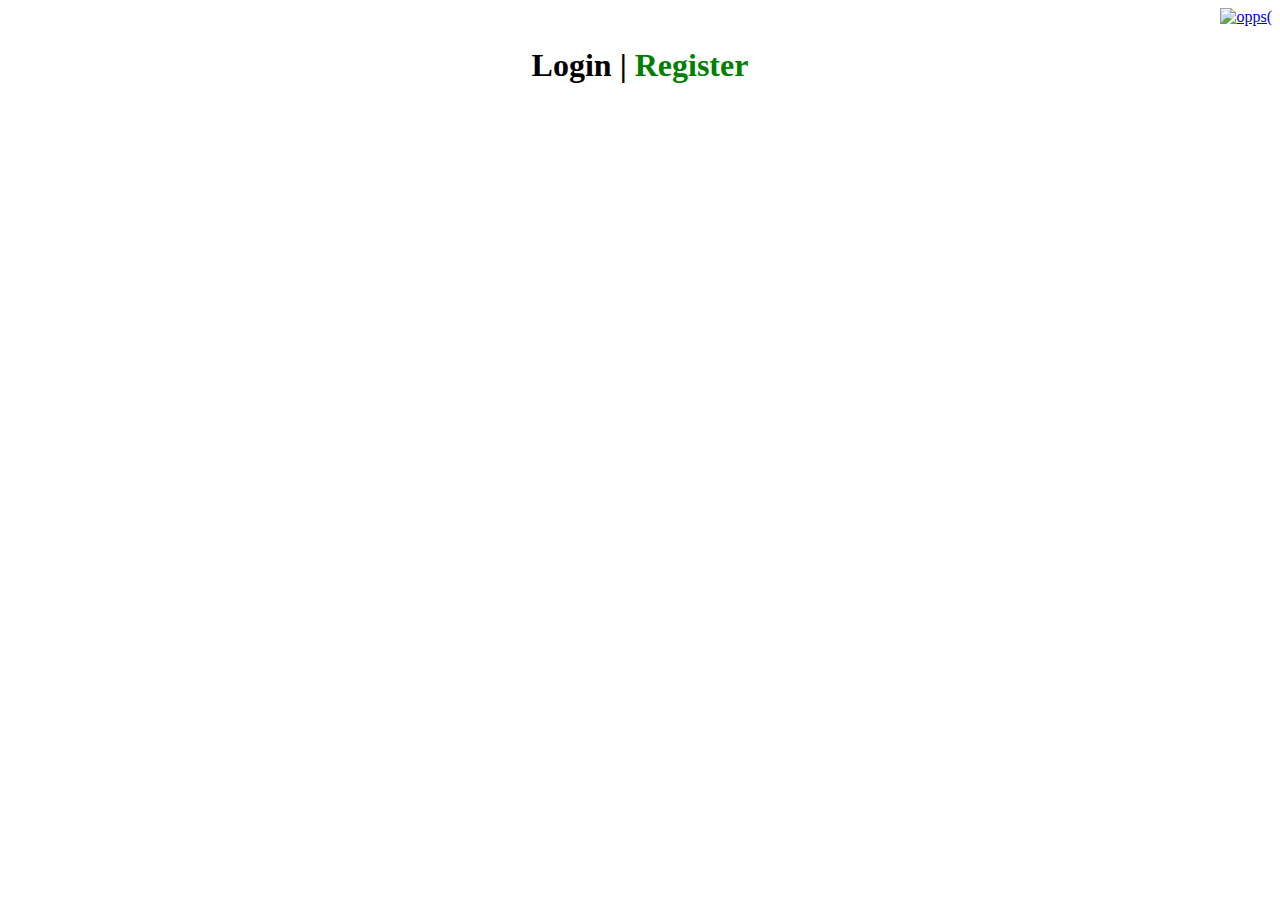
==== Registration.html @ 2e40584e "add new step" ====
<!doctype html>
<html lang="en">
<head>
    <meta charset="UTF-8">
    <meta name="viewport"
          content="width=device-width, user-scalable=no, initial-scale=1.0, maximum-scale=1.0, minimum-scale=1.0">
    <meta http-equiv="X-UA-Compatible" content="ie=edge">
    <title>Register</title>
</head>
<body>

<div style="text-align: right">
    <a href="#">
        <img src="img/x.png" alt="opps(">
    </a>
</div>

<h1 style="text-align: center">
    <span style="color: black">Login</span>
    |
    <span style="color: green">Register</span>
</h1>



</body>
</html>
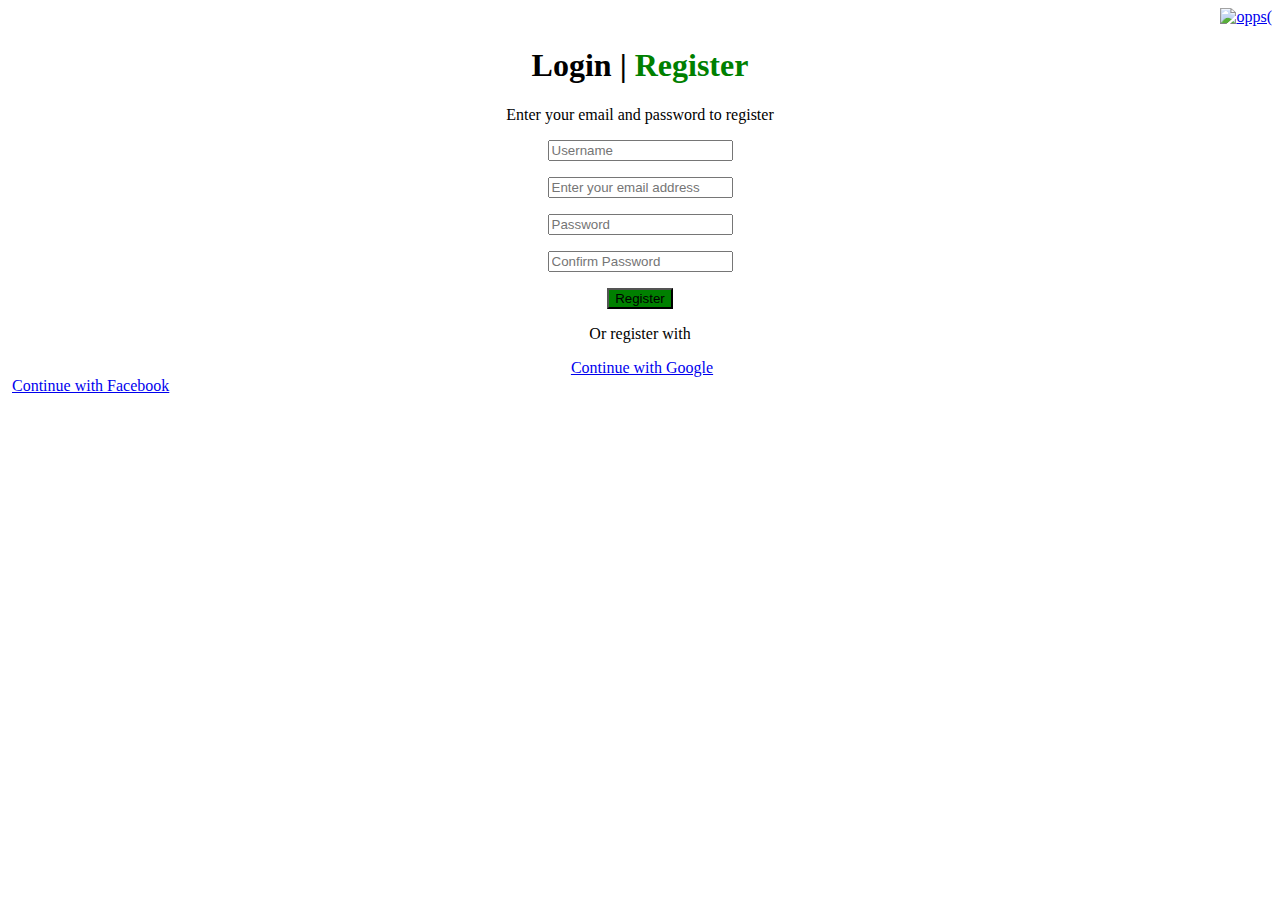
==== commit 00572b58: "add new step" ====
--- a/Registration.html
+++ b/Registration.html
@@ -8,20 +8,57 @@
     <title>Register</title>
 </head>
 <body>
-
 <div style="text-align: right">
     <a href="#">
         <img src="img/x.png" alt="opps(">
     </a>
 </div>
-
 <h1 style="text-align: center">
     <span style="color: black">Login</span>
     |
     <span style="color: green">Register</span>
 </h1>
+<p  style="text-align: center">
+    Enter your email and password to register
+</p>
+<form name="register" method="post" action="">
+    <div style="text-align: center">
+        <input type="text" name="name" placeholder="Username">
+    </div>
+    <div style="text-align: center">
+        <p>
+            <input type="email" name="email" placeholder="Enter your email address">
+        </p>
+    </div>
+    <div style="text-align: center">
+        <p>
+            <input type="password" name="password" placeholder="Password">
+        </p>
+    </div>
+    <div style="text-align: center">
+        <p>
+            <input type="password" name="password" placeholder="Confirm Password">
+        </p>
+    </div>
+    <div style="text-align: center">
+        <button style="background: green" type="submit">
+            Register
+        </button>
+    </div>
+</form>
+<p  style="text-align: center">
+    Or register with
+</p>
+<div style="text-align: center">
+    <img src="img/google.png" alt="">
+    <a target="_blank" href="www.google.com">
+        Continue with Google
+    </a>
+</div>
 
-
-
+<img src="img/fb.png" alt="">
+<a target="_blank" href="www.facebook.com">
+    Continue with Facebook
+</a>
 </body>
 </html>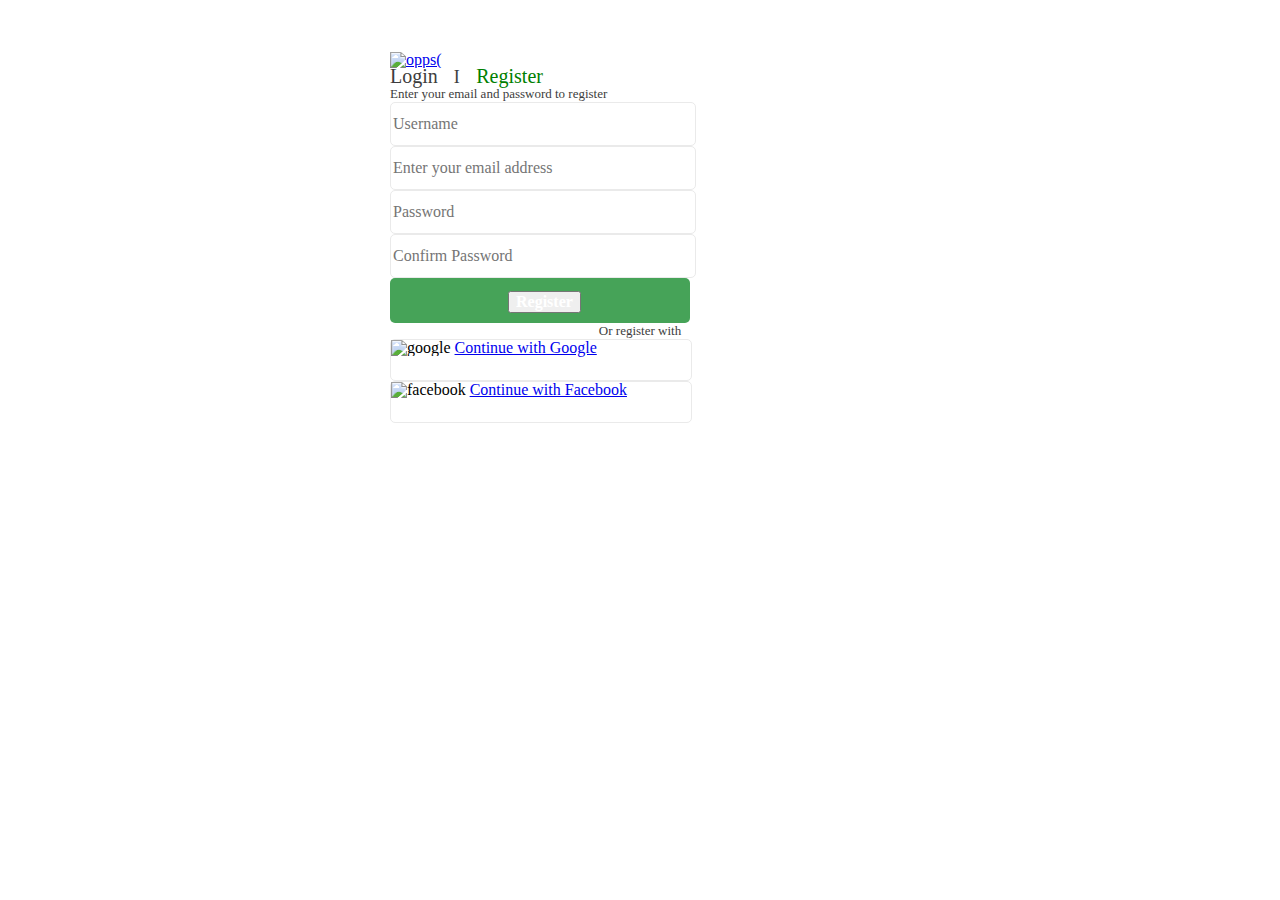
==== commit 7b035816: "add css" ====
--- a/Registration.html
+++ b/Registration.html
@@ -1,64 +1,59 @@
 <!doctype html>
-<html lang="en">
+<html lang="ua" xmlns="http://www.w3.org/1999/html">
 <head>
     <meta charset="UTF-8">
     <meta name="viewport"
           content="width=device-width, user-scalable=no, initial-scale=1.0, maximum-scale=1.0, minimum-scale=1.0">
     <meta http-equiv="X-UA-Compatible" content="ie=edge">
     <title>Register</title>
+    <link rel="stylesheet" href="css/normalize.css">
+    <link rel="stylesheet" href="css/reset.css">
+    <link rel="stylesheet" href="css/style.css">
 </head>
 <body>
-<div style="text-align: right">
-    <a href="#">
-        <img src="img/x.png" alt="opps(">
-    </a>
+<div class="modal">
+
+        <a href="#"> <img src="img/x.png" alt="opps("> </a>
+
+    <div class="link">
+        <a href="#">Login</a>
+            <span> I </span>
+        <a href="">Register</a>
+    </div>
+
+    <p class="text">Enter your email and password to register</p>
+
+    <form name="register" method="post" action="">
+    <div>
+        <input class="box" type ="text" name="name" placeholder="Username">
+    </div>
+    <div>
+        <input class="box" type="email" name="email" placeholder="Enter your email address">
+    </div>
+
+    <div>
+        <input class="box" type="password" name="password" placeholder="Password">
+    </div>
+
+    <div>
+        <input class="box" type="password" name="password" placeholder="Confirm Password">
+    </div>
+
+    <div class="btn">
+        <button type="submit">Register</button>
+    </div>
+    </form>
+
+    <p class="with">Or register with</p>
+
+    <div class="inet">
+        <img class="picinet" src="img/google.png" alt="google">
+        <a target="_blank" href="www.google.com">Continue with Google</a>
+    </div>
+    <div class="inet">
+        <img class="picinet" src="img/fb.png" alt="facebook">
+        <a target="_blank" href="www.facebook.com">Continue with Facebook</a>
+    </div>
 </div>
-<h1 style="text-align: center">
-    <span style="color: black">Login</span>
-    |
-    <span style="color: green">Register</span>
-</h1>
-<p  style="text-align: center">
-    Enter your email and password to register
-</p>
-<form name="register" method="post" action="">
-    <div style="text-align: center">
-        <input type="text" name="name" placeholder="Username">
-    </div>
-    <div style="text-align: center">
-        <p>
-            <input type="email" name="email" placeholder="Enter your email address">
-        </p>
-    </div>
-    <div style="text-align: center">
-        <p>
-            <input type="password" name="password" placeholder="Password">
-        </p>
-    </div>
-    <div style="text-align: center">
-        <p>
-            <input type="password" name="password" placeholder="Confirm Password">
-        </p>
-    </div>
-    <div style="text-align: center">
-        <button style="background: green" type="submit">
-            Register
-        </button>
-    </div>
-</form>
-<p  style="text-align: center">
-    Or register with
-</p>
-<div style="text-align: center">
-    <img src="img/google.png" alt="">
-    <a target="_blank" href="www.google.com">
-        Continue with Google
-    </a>
-</div>
-
-<img src="img/fb.png" alt="">
-<a target="_blank" href="www.facebook.com">
-    Continue with Facebook
-</a>
 </body>
 </html>--- a/css/style.css
+++ b/css/style.css
@@ -0,0 +1,78 @@
+
+.modal {
+    max-width: 500px;
+    margin: auto;
+    padding-top: 52px;
+
+}
+
+img{
+    width: 18px;
+    height: 18px;
+}
+
+.link a{
+    font-weight: 500;
+    font-size: 20px;
+    line-height: 80%;
+    color: #3d3d3d;
+    text-decoration: none;
+}
+.link a:last-of-type{
+    color: green;
+}
+
+.link span{
+    font-weight: 250;
+    font-size: 18px;
+    line-height: 89%;
+    color: #3d3d3d;
+    margin: 0 12px;
+}
+
+.text{
+    font-weight: 400;
+    font-size: 13px;
+    line-height: 123%;
+    color: #3d3d3d;
+}
+
+.box{
+    border: 1px solid #eaeaea;
+    border-radius: 5px;
+    width: 300px;
+    height: 40px;
+}
+
+
+
+.inet{
+    border: 1px solid #eaeaea;
+    border-radius: 5px;
+    width: 300px;
+    height: 40px;
+}
+
+.btn{
+    border-radius: 5px;
+    width: 300px;
+    height: 45px;
+    background: #46a358;
+}
+
+.with{
+    font-weight: 400;
+    font-size: 13px;
+    line-height: 123%;
+    color: #3d3d3d;
+    text-align: center;
+}
+
+button{
+    font-weight: 700;
+    font-size: 16px;
+    line-height: 100%;
+    color: #fff;
+    margin: 13px 118px;
+}
+
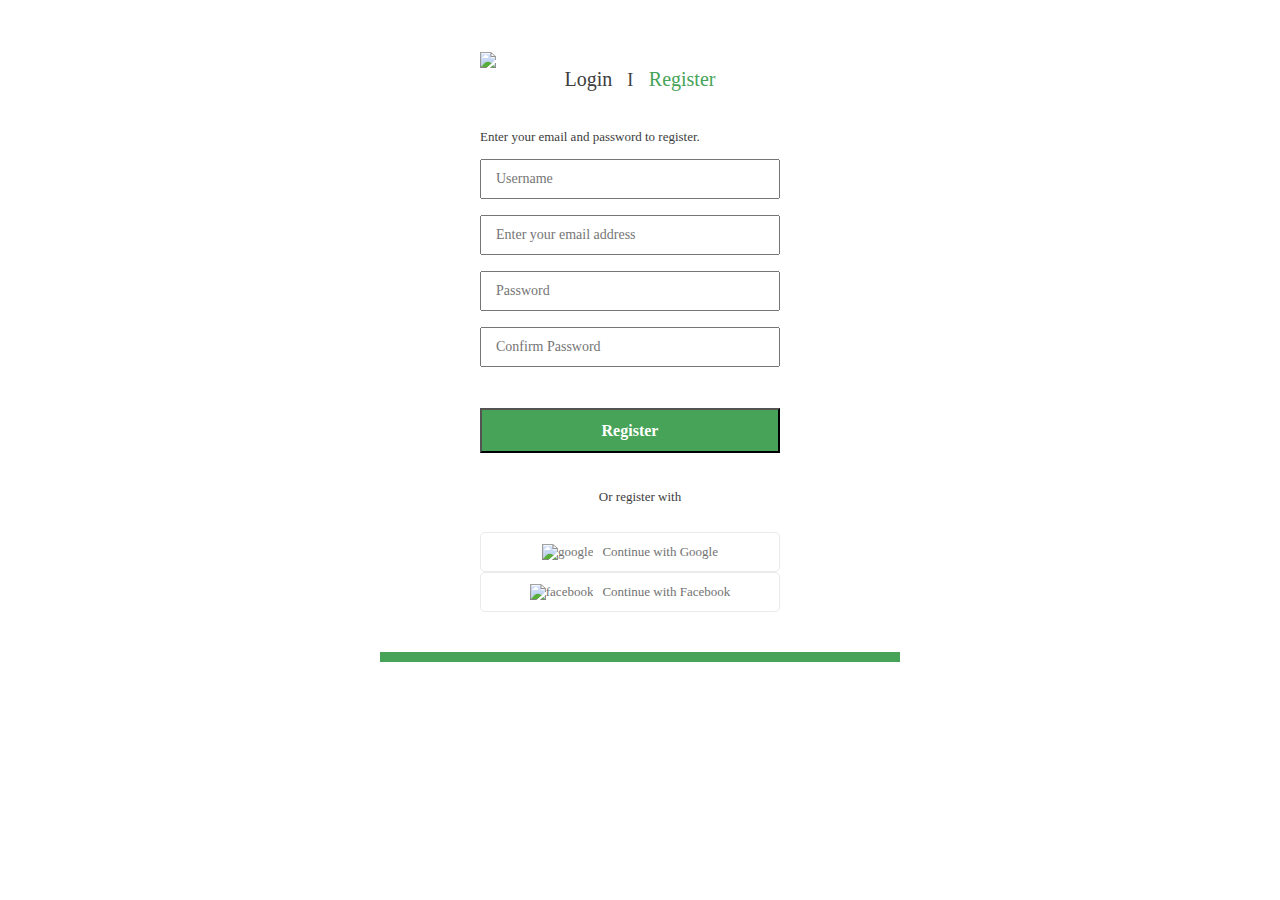
==== commit 1f3111ac: "add dz4" ====
--- a/Registration.html
+++ b/Registration.html
@@ -1,5 +1,5 @@
 <!doctype html>
-<html lang="ua" xmlns="http://www.w3.org/1999/html">
+<html lang="en" xmlns="http://www.w3.org/1999/html">
 <head>
     <meta charset="UTF-8">
     <meta name="viewport"
@@ -13,47 +13,50 @@
 <body>
 <div class="modal">
 
-        <a href="#"> <img src="img/x.png" alt="opps("> </a>
+    <a class="icon" href="#">
+        <img src="img/x.png">
+    </a>
 
     <div class="link">
         <a href="#">Login</a>
-            <span> I </span>
+        <span> I </span>
         <a href="">Register</a>
     </div>
 
-    <p class="text">Enter your email and password to register</p>
+    <p class="text">Enter your email and password to register.</p>
 
-    <form name="register" method="post" action="">
-    <div>
-        <input class="box" type ="text" name="name" placeholder="Username">
-    </div>
-    <div>
-        <input class="box" type="email" name="email" placeholder="Enter your email address">
-    </div>
+    <form class="form" name="register" method="post" action="">
 
-    <div>
-        <input class="box" type="password" name="password" placeholder="Password">
-    </div>
+            <input class="box" type ="text" name="name" placeholder="Username">
 
-    <div>
-        <input class="box" type="password" name="password" placeholder="Confirm Password">
-    </div>
 
-    <div class="btn">
-        <button type="submit">Register</button>
-    </div>
+            <input class="box" type="email" name="email" placeholder="Enter your email address">
+
+
+            <input class="box" type="password" name="password" placeholder="Password">
+
+
+            <input class="box" type="password" name="password" placeholder="Confirm Password">
+
+            <button class="btn" type="submit">Register</button>
+
     </form>
 
     <p class="with">Or register with</p>
 
-    <div class="inet">
+
+    <a class="social" target="_blank" href="www.google.com">
         <img class="picinet" src="img/google.png" alt="google">
-        <a target="_blank" href="www.google.com">Continue with Google</a>
-    </div>
-    <div class="inet">
+        Continue with Google
+    </a>
+
+    <a class="social" target="_blank" href="www.facebook.com">
         <img class="picinet" src="img/fb.png" alt="facebook">
-        <a target="_blank" href="www.facebook.com">Continue with Facebook</a>
-    </div>
+        Continue with Facebook
+    </a>
+
+
+
 </div>
 </body>
 </html>--- a/css/style.css
+++ b/css/style.css
@@ -1,78 +1,213 @@
-
-.modal {
-    max-width: 500px;
+@font-face {
+    font-family: 'cera_round_pro_demoregular';
+    src: url('../fonts/ceraroundprodemo-regular-webfont.eot');
+    src: url('../fonts/ceraroundprodemo-regular-webfont.eot?#iefix') format('embedded-opentype'),
+    url('../fonts/ceraroundprodemo-regular-webfont.woff2') format('woff2'),
+    url('../fonts/ceraroundprodemo-regular-webfont.woff') format('woff'),
+    url('../fonts/ceraroundprodemo-regular-webfont.ttf') format('truetype'),
+    url('../fonts/ceraroundprodemo-regular-webfont.svg#cera_round_pro_demoregular') format('svg');
+    font-weight: normal;
+    font-style: normal;
+}
+*{
+    padding: 0;
+    margin: 0;
+    box-sizing: border-box;
+}
+.modal{
+    max-width: 520px;
     margin: auto;
     padding-top: 52px;
-
-}
-
-img{
-    width: 18px;
-    height: 18px;
-}
-
-.link a{
+    padding-bottom: 40px;
+    padding-left: 100px;
+    padding-right: 100px;
+    border-bottom: solid 10px #46a358;
+}
+.modal .link{
+    text-align: center;
+    padding-bottom: 40px;
+}
+.modal .link a{
     font-weight: 500;
     font-size: 20px;
     line-height: 80%;
     color: #3d3d3d;
     text-decoration: none;
 }
-.link a:last-of-type{
-    color: green;
-}
-
-.link span{
+.modal .link a:last-of-type{
+    color: #46a358;
+}
+.modal .link span{
     font-weight: 250;
     font-size: 18px;
     line-height: 89%;
     color: #3d3d3d;
-    margin: 0 12px;
-}
-
+    margin: 0 11px;
+}
 .text{
+    padding-bottom: 14px;
     font-weight: 400;
     font-size: 13px;
     line-height: 123%;
     color: #3d3d3d;
 }
-
-.box{
+.form .box{
+    width: 300px;
+    height: 40px;
+    font-weight: 400;
+    font-size: 14px;
+    line-height: 114%;
+    color: #a5a5a5;
+    padding: 12px 14px;
+    margin-bottom: 16px;
+}
+.form input:last-of-type{
+    margin-bottom: 41px;
+}
+
+.form .btn{
+    width: 300px;
+    height: 45px;
+    background: #46a358;
+    font-weight: 700;
+    font-size: 16px;
+    line-height: 100%;
+    color: #fff;
+    padding: 13px;
+    text-align: center;
+    margin-bottom: 36px;
+}
+.with{
+    font-weight: 400;
+    font-size: 13px;
+    line-height: 123%;
+    color: #3d3d3d;
+    text-align: center;
+    margin-bottom: 27px;
+}
+.social{
     border: 1px solid #eaeaea;
     border-radius: 5px;
     width: 300px;
     height: 40px;
-}
-
-
-
-.inet{
-    border: 1px solid #eaeaea;
-    border-radius: 5px;
-    width: 300px;
-    height: 40px;
-}
-
-.btn{
-    border-radius: 5px;
-    width: 300px;
-    height: 45px;
-    background: #46a358;
-}
-
-.with{
-    font-weight: 400;
+
+    display: flex;
+    justify-content: center;
+    align-items: center;
+
+    text-decoration: none;
+    font-weight: 500;
     font-size: 13px;
     line-height: 123%;
-    color: #3d3d3d;
-    text-align: center;
-}
-
-button{
+    text-align: center;
+    color: #727272;
+}
+.modal .social .picinet{
+    margin-right: 9px;
+}
+
+
+
+.container{
+    max-width: 1200px;
+    margin: auto;
+}
+header{
+    padding-top: 31px;
+    padding-bottom: 12px;
+}
+.login_btn{
+    border-radius: 6px;
+    background: #46a358;
+    font-weight: 500;
+    font-size: 16px;
+    color: #fff;
+
+    display: inline-flex;
+    justify-content: center;
+    align-items: center;
+
+    padding: 7px 17px;
+}
+.login_btn img{
+    margin-right: 4px;
+}
+header .container{
+    display: flex;
+    justify-content: space-between;
+    align-items: center;
+}
+header ul{
+    display: flex;
+    align-items: center;
+    font-family: 'cera_round_pro_demoregular';
+}
+header .home{
     font-weight: 700;
     font-size: 16px;
+    color: #3d3d3d;
+    margin-right: 50px;
+    text-decoration: none;
+}
+.home:hover{
+    color: orange;
+}
+header .shop, .plantcare, .blogs{
+    font-weight: 400;
+    font-size: 16px;
+    color: #3d3d3d;
+    margin-right: 50px;
+    text-decoration: none;
+}
+
+main{
+    max-width: 1200px;
+    margin: auto;
+}
+main .welcome{
+    font-weight: 500;
+    font-size: 14px;
+    line-height: 114%;
+    letter-spacing: 0.1em;
+    text-transform: uppercase;
+    color: #3d3d3d;
+    padding-top: 68px;
+    padding-left: 31px;
+    padding-bottom: 7px;
+}
+main .planet{
+    max-width: 530px;
+    font-weight: 900;
+    font-size: 70px;
     line-height: 100%;
+    text-transform: uppercase;
+    color: #3d3d3d;
+    margin-bottom: 5px;
+}
+main span{
+    color: #46a358;
+}
+main .urban{
+    max-width: 557px;
+    font-weight: 400;
+    font-size: 14px;
+    line-height: 171%;
+    color: #727272;
+    margin-bottom: 44px;
+}
+main .shop{
+    border-radius: 6px;
+    background: #46a358;
+    display: inline-flex;
+    justify-content: center;
+    align-items: center;
+    font-weight: 700;
+    font-size: 16px;
+    line-height: 125%;
+    text-transform: uppercase;
     color: #fff;
-    margin: 13px 118px;
-}
-
+    text-decoration: none;
+    width: 140px;
+    height: 40px;
+    margin-bottom: 85px;
+}
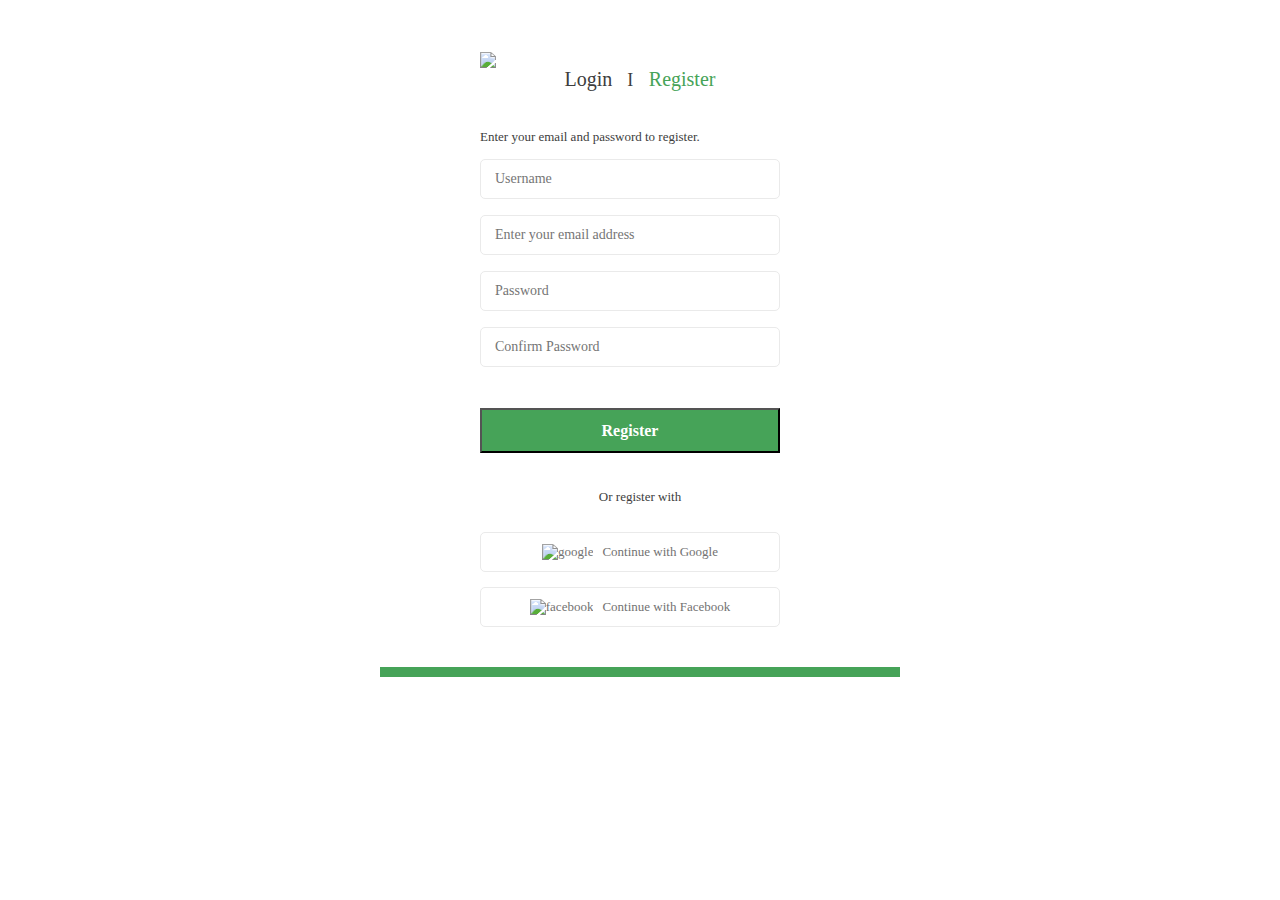
==== commit c1768b31: "add dz4" ====
--- a/Registration.html
+++ b/Registration.html
@@ -19,7 +19,7 @@
 
     <div class="link">
         <a href="#">Login</a>
-        <span> I </span>
+            <span> I </span>
         <a href="">Register</a>
     </div>
 
@@ -44,8 +44,7 @@
 
     <p class="with">Or register with</p>
 
-
-    <a class="social" target="_blank" href="www.google.com">
+    <a class="social twoa" target="_blank" href="www.google.com">
         <img class="picinet" src="img/google.png" alt="google">
         Continue with Google
     </a>
@@ -55,8 +54,6 @@
         Continue with Facebook
     </a>
 
-
-
 </div>
 </body>
 </html>--- a/css/style.css
+++ b/css/style.css
@@ -17,15 +17,12 @@
 .modal{
     max-width: 520px;
     margin: auto;
-    padding-top: 52px;
-    padding-bottom: 40px;
-    padding-left: 100px;
-    padding-right: 100px;
+    padding: 52px 100px 40px 100px;
     border-bottom: solid 10px #46a358;
 }
 .modal .link{
     text-align: center;
-    padding-bottom: 40px;
+    margin-bottom: 40px;
 }
 .modal .link a{
     font-weight: 500;
@@ -45,7 +42,7 @@
     margin: 0 11px;
 }
 .text{
-    padding-bottom: 14px;
+    margin-bottom: 14px;
     font-weight: 400;
     font-size: 13px;
     line-height: 123%;
@@ -54,11 +51,16 @@
 .form .box{
     width: 300px;
     height: 40px;
+    border: 1px solid #eaeaea;
+    border-radius: 5px;
+
     font-weight: 400;
     font-size: 14px;
     line-height: 114%;
     color: #a5a5a5;
+
     padding: 12px 14px;
+
     margin-bottom: 16px;
 }
 .form input:last-of-type{
@@ -106,8 +108,10 @@
     margin-right: 9px;
 }
 
-
-
+.social.twoa{
+    margin-bottom: 15px;
+}
+-----------------------------
 .container{
     max-width: 1200px;
     margin: auto;
@@ -122,6 +126,7 @@
     font-weight: 500;
     font-size: 16px;
     color: #fff;
+    text-decoration: none;
 
     display: inline-flex;
     justify-content: center;
@@ -159,7 +164,6 @@
     margin-right: 50px;
     text-decoration: none;
 }
-
 main{
     max-width: 1200px;
     margin: auto;
@@ -172,7 +176,6 @@
     text-transform: uppercase;
     color: #3d3d3d;
     padding-top: 68px;
-    padding-left: 31px;
     padding-bottom: 7px;
 }
 main .planet{
@@ -211,3 +214,4 @@
     height: 40px;
     margin-bottom: 85px;
 }
+
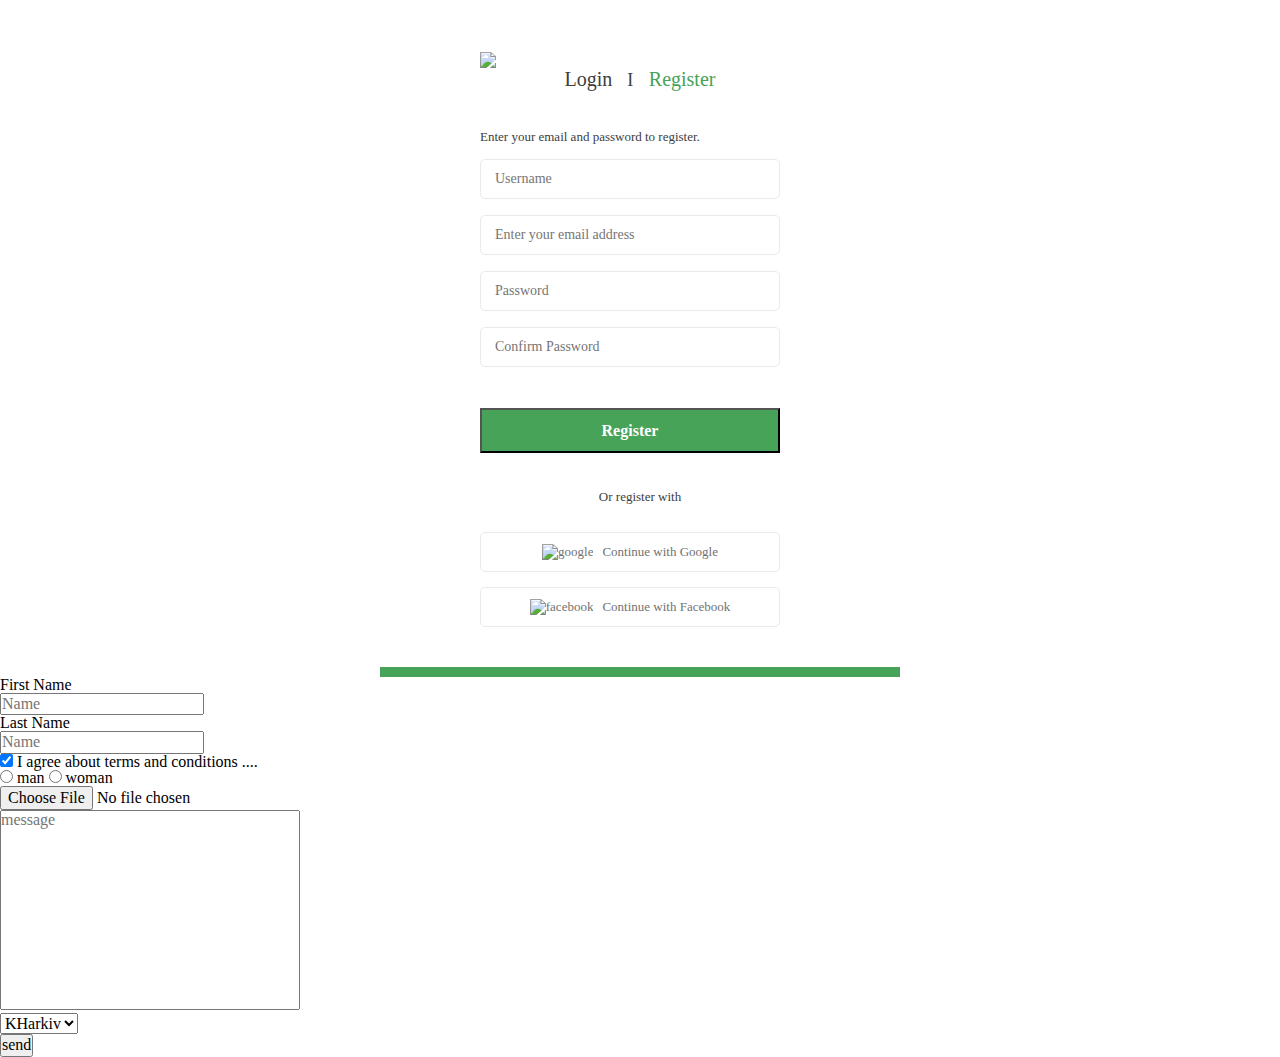
==== commit 66c17852: "add dz9" ====
--- a/Registration.html
+++ b/Registration.html
@@ -55,5 +55,56 @@
     </a>
 
 </div>
+
+
+
+<form name="search" method="post" action="">
+    <div>
+        <label style="display: block;" for="first_name">First Name</label>
+        <input name="first_name" type="text" placeholder="Name" id="first_name">
+    </div>
+
+    <div>
+        <label style="display: block;" for="last_name">Last Name</label>
+        <input name="last_name" type="text" placeholder="Name" id="last_name">
+    </div>
+
+    <div>
+        <label for="i_agree">
+            <input name="i_agree" type="checkbox" id="i_agree" checked>
+            I agree about terms and conditions ....
+        </label>
+    </div>
+
+    <div>
+        <label for="gender">
+            <input name="gender" type="radio" id="gender" value="man">
+            man
+        </label>
+        <label for="gender_2">
+            <input name="gender" type="radio" id="gender_2" value="woman">
+            woman
+        </label>
+    </div>
+
+    <div>
+        <input type="file" name="load">
+    </div>
+
+    <div>
+        <textarea placeholder="message" style="resize: none; width: 300px; height: 200px;"></textarea>
+    </div>
+
+    <div>
+        <select>
+            <option>KHarkiv</option>
+            <option>Kiev</option>
+            <option>Dnepr</option>
+        </select>
+    </div>
+
+    <button type="submit">send</button>
+
+</form>
 </body>
 </html>--- a/css/style.css
+++ b/css/style.css
@@ -66,7 +66,6 @@
 .form input:last-of-type{
     margin-bottom: 41px;
 }
-
 .form .btn{
     width: 300px;
     height: 45px;
@@ -107,11 +106,12 @@
 .modal .social .picinet{
     margin-right: 9px;
 }
-
 .social.twoa{
     margin-bottom: 15px;
 }
------------------------------
+
+
+
 .container{
     max-width: 1200px;
     margin: auto;
@@ -120,6 +120,12 @@
     padding-top: 31px;
     padding-bottom: 12px;
 }
+header .container{
+    display: flex;
+    justify-content: space-between;
+    align-items: center;
+    border-bottom: solid 1px green;
+}
 .login_btn{
     border-radius: 6px;
     background: #46a358;
@@ -132,43 +138,60 @@
     justify-content: center;
     align-items: center;
 
+    margin-bottom: 18px;
     padding: 7px 17px;
-}
-.login_btn img{
+    font-family: 'cera_round_pro_demoregular';
+}
+.login_btn:before{
+    background-image: url("../img/Logout.svg");
+    display: inline-block;
+    width: 20px;
+    height: 20px;
+    content: "";
     margin-right: 4px;
 }
-header .container{
-    display: flex;
-    justify-content: space-between;
+.login_btn:hover{
+    color: black;
+}
+.login_btn:hover:before{
+    background-image: url("../img/Logout_2.svg");
+
+}
+header ul{
+    display: flex;
     align-items: center;
-}
-header ul{
-    display: flex;
-    align-items: center;
+    gap: 50px;
     font-family: 'cera_round_pro_demoregular';
 }
 header .home{
     font-weight: 700;
     font-size: 16px;
     color: #3d3d3d;
-    margin-right: 50px;
-    text-decoration: none;
-}
-.home:hover{
+    text-decoration: none;
+}
+header .home:hover{
     color: orange;
 }
 header .shop, .plantcare, .blogs{
     font-weight: 400;
     font-size: 16px;
     color: #3d3d3d;
-    margin-right: 50px;
-    text-decoration: none;
-}
-main{
-    max-width: 1200px;
-    margin: auto;
-}
-main .welcome{
+    text-decoration: none;
+}
+
+
+
+.banner{
+    margin-bottom: 26px;
+}
+.banner .container{
+    display: flex;
+    justify-content: space-between;
+    box-sizing: border-box ;
+    padding-left: 43px;
+    background: linear-gradient(135deg, rgba(245, 245, 245, 0.5) 0%, rgba(245, 245, 245, 0.5) 100%);
+}
+.banner .welcome{
     font-weight: 500;
     font-size: 14px;
     line-height: 114%;
@@ -178,7 +201,7 @@
     padding-top: 68px;
     padding-bottom: 7px;
 }
-main .planet{
+.banner .planet{
     max-width: 530px;
     font-weight: 900;
     font-size: 70px;
@@ -186,11 +209,12 @@
     text-transform: uppercase;
     color: #3d3d3d;
     margin-bottom: 5px;
-}
-main span{
-    color: #46a358;
-}
-main .urban{
+    font-family: 'cera_round_pro_demoregular';
+}
+.banner span{
+    color: #46a358;
+}
+.banner .urban{
     max-width: 557px;
     font-weight: 400;
     font-size: 14px;
@@ -198,20 +222,324 @@
     color: #727272;
     margin-bottom: 44px;
 }
-main .shop{
+.banner .shop{
     border-radius: 6px;
     background: #46a358;
+
     display: inline-flex;
     justify-content: center;
     align-items: center;
+    
     font-weight: 700;
     font-size: 16px;
     line-height: 125%;
     text-transform: uppercase;
     color: #fff;
     text-decoration: none;
-    width: 140px;
-    height: 40px;
+    padding: 10px 27px;
     margin-bottom: 85px;
 }
-
+.banner .flowers{
+    display: flex;
+    align-items: flex-end;
+}
+
+
+.product{
+    margin-bottom: 90px;
+}
+.product .container{
+    display: flex;
+    justify-content: space-between;
+}
+.product .menu{
+    max-width: 310px;
+    background: #fbfbfb;
+}
+.product .menu h2{
+    font-weight: 700;
+    font-size: 18px;
+    line-height: 89%;
+    color: #3d3d3d;
+    padding: 14px 18px;
+    margin-bottom: 7px;
+    font-family: 'cera_round_pro_demoregular';
+}
+.product .menu li:first-of-type a{
+    font-weight: 700;
+    font-size: 15px;
+    line-height: 267%;
+    color: #46a358;
+    text-decoration: none;
+}
+.product .menu a{
+    font-weight: 400;
+    color: #3d3d3d;
+    font-size: 15px;
+    line-height: 267%;
+    text-decoration: none;
+    padding-left: 30px;
+    font-family: 'cera_round_pro_demoregular';
+}
+.product .menu ul{
+    margin-bottom: 250px;
+}
+
+
+
+.product .top{
+    max-width: 840px;
+    display: flex;
+    justify-content: space-between;
+    margin-bottom: 31px;
+    margin-left: 50px;
+}
+.product .top li a{
+    font-weight: 400;
+    font-size: 15px;
+    line-height: 107%;
+    color: #3d3d3d;
+    text-decoration: none;
+    font-family: 'cera_round_pro_demoregular';
+}
+.product .top li:first-of-type a{
+    font-weight: 700;
+    font-size: 15px;
+    line-height: 107%;
+    color: #46a358;
+    border-bottom: 2px solid #46a358;
+    width: 65px;
+}
+.product .top p{
+    font-weight: 400;
+    font-size: 15px;
+    line-height: 107%;
+    color: #3d3d3d;
+    font-family: 'cera_round_pro_demoregular';
+}
+.product .top ul{
+    display: flex;
+    align-items: flex-start;
+    gap: 37px;
+}
+.product .plants{
+    max-width: 840px;
+    display: flex;
+    justify-content: space-between;
+    flex-wrap: wrap;
+    gap: 100px 20px;
+    margin-left: 50px;
+    margin-bottom: 90px;
+}
+.product .plants img{
+    width: 250px;
+    height: 250px;
+}
+.product .plants h2{
+    font-weight: 400;
+    font-size: 16px;
+    line-height: 100%;
+    color: #3d3d3d;
+    margin-bottom: 6px;
+    font-family: 'cera_round_pro_demoregular';
+}
+.product .plants p{
+    font-weight: 700;
+    font-size: 18px;
+    line-height: 89%;
+    color: #46a358;
+    font-family: 'cera_round_pro_demoregular';
+}
+.product .list{
+    display: flex;
+    justify-content: flex-end;
+}
+.product .list ul{
+    display: flex;
+    width: 215px;
+    gap: 10px;
+    font-family: 'cera_round_pro_demoregular';
+}
+.product .list li a{
+    border: 1px solid #e5e5e5;
+    border-radius:4px;
+    font-weight: 300;
+    font-size: 18px;
+    line-height: 89%;
+    color: #3d3d3d;
+    padding: 12px;
+    text-decoration: none;
+}
+.product .list li a:hover{
+    color: white;
+    background: green;
+}
+
+
+.summer{
+    margin-bottom: 138px;
+}
+.summer .container{
+    display: flex;
+    justify-content: space-between;
+}
+.summer img{
+    width: 289px;
+    height: 287px;
+}
+.summer .right{
+    padding-right: 30px;
+}
+.summer article{
+    display: flex;
+    justify-content: space-between;
+    text-align: right;
+    max-width: 586px;
+    background: #fbfbfb;
+}
+.summer h3{
+    font-weight: 900;
+    font-size: 18px;
+    line-height: 133%;
+    text-transform: uppercase;
+    color: #3d3d3d;
+    padding-top: 37px;
+    margin-bottom: 9px;
+    font-family: 'cera_round_pro_demoregular';
+}
+.summer p{
+    font-weight: 400;
+    font-size: 14px;
+    line-height: 171%;
+    color: #727272;
+    margin-bottom: 25px;
+    font-family: 'cera_round_pro_demoregular';
+}
+.summer .find{
+    font-weight: 500;
+    font-size: 14px;
+    line-height: 143%;
+    color: #fff;
+    border-radius: 6px;
+    background: #46a358;
+    padding: 10px 28px;
+    text-decoration: none;
+    display: inline-flex;
+    justify-content: center;
+    align-items: center;
+    font-family: 'cera_round_pro_demoregular';
+}
+.summer .find:after{
+    background-image: url("../img/ArrowRightFind_2.svg");
+    display: inline-block;
+    width: 18px;
+    height: 18px;
+    content: "";
+    margin-left: 2px;
+
+    stroke: #fff;
+}
+
+
+
+.blog{
+    margin-bottom: 100px;
+}
+.blog .cards{
+    display: flex;
+    justify-content: space-between;
+    gap: 44px;
+}
+.blog article{
+    width: 268px;
+    background: #fbfbfb;
+}
+.blog h2{
+    font-weight: 700;
+    font-size: 30px;
+    line-height: 53%;
+    text-align: center;
+    color: #3d3d3d;
+    margin-bottom: 15px;
+    font-family: 'cera_round_pro_demoregular';
+}
+.blog .online{
+    font-weight: 400;
+    font-size: 14px;
+    line-height: 171%;
+    text-align: center;
+    color: #727272;
+    margin-bottom: 35px;
+    font-family: 'cera_round_pro_demoregular';
+}
+.blog img{
+    margin-bottom: 9px;
+}
+.blog article p:first-of-type{
+    font-weight: 500;
+    font-size: 14px;
+    line-height: 114%;
+    color: #46a358;
+    padding-left: 15px;
+    margin-bottom: 4px;
+    font-family: 'cera_round_pro_demoregular';
+}
+.blog h3{
+    font-weight: 700;
+    font-size: 20px;
+    line-height: 130%;
+    color: #3d3d3d;
+    padding-left: 15px;
+    margin-bottom: 4px;
+    font-family: 'cera_round_pro_demoregular';
+}
+.blog h3:first-of-type{
+   padding-right: 64px;
+}
+.blog h3:nth-of-type(2){
+    padding-right: 53px;
+}
+.blog h3:nth-of-type(3){
+    padding-right: 79px;
+}
+.blog article:last-of-type h3{
+    text-transform: capitalize;
+    padding-right: 85px;
+}
+.blog article p:last-of-type{
+    font-weight: 400;
+    font-size: 14px;
+    line-height: 157%;
+    color: #727272;
+    padding-left: 15px;
+    padding-right: 11px;
+    margin-bottom: 9px;
+    font-family: 'cera_round_pro_demoregular';
+}
+.blog article span{
+    color: #46a358;
+}
+.blog .read{
+    font-weight: 500;
+    font-size: 14px;
+    line-height: 114%;
+    color: #3d3d3d;
+    padding-left: 15px;
+    padding-bottom: 13px;
+    text-decoration: none;
+    display: inline-flex;
+    justify-content: center;
+
+    font-family: 'cera_round_pro_demoregular';
+}
+.blog .read:after{
+    background-image: url("../img/ArrowRightRead.svg");
+    display: inline-block;
+    width: 16px;
+    height: 16px;
+    content: "";
+    margin-left: 3px;
+}
+.blog article:nth-of-type(3) .read:after{
+    background-image: url("../img/ArrowRightRead_2.svg");
+}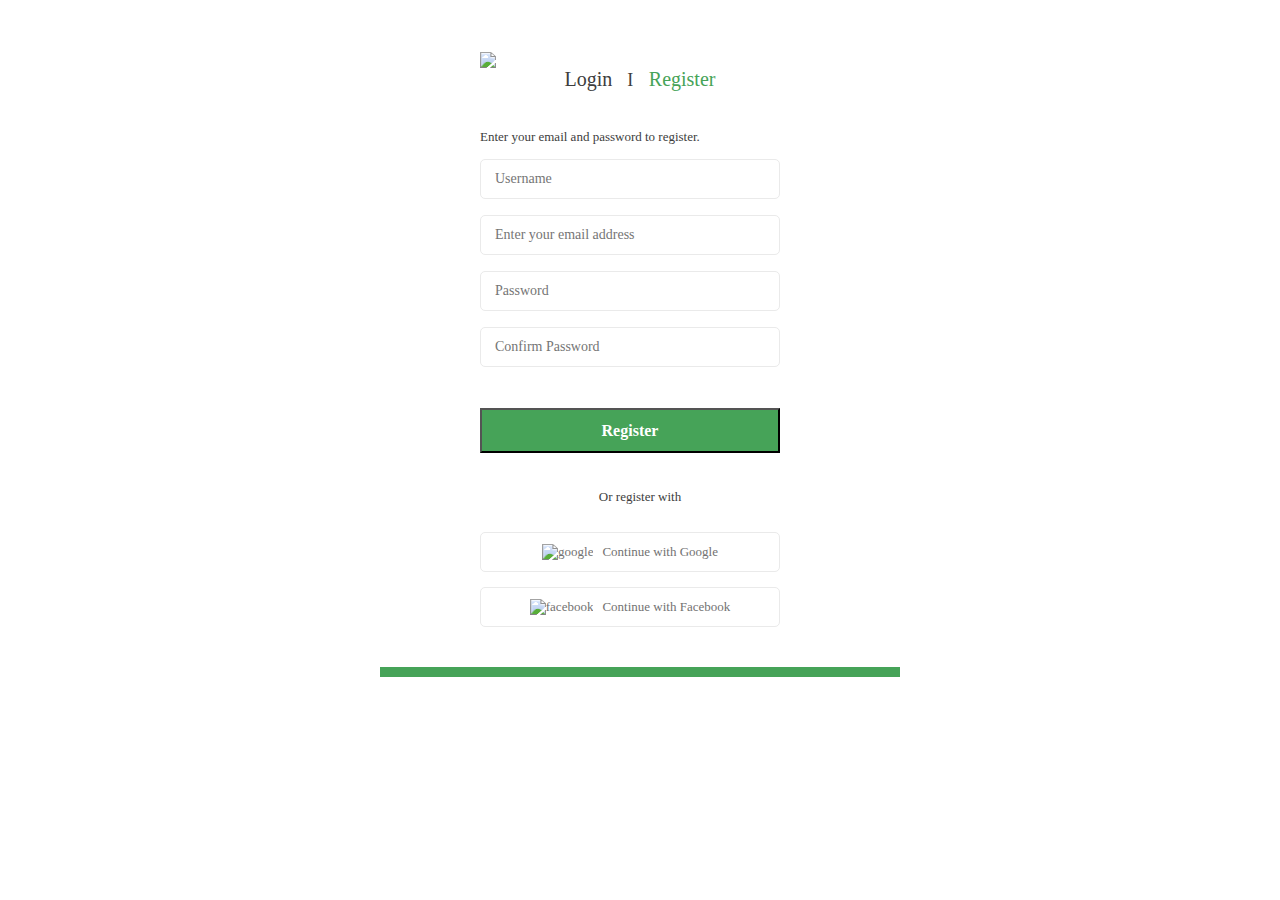
==== commit cc6b3655: "add update dz12" ====
--- a/Registration.html
+++ b/Registration.html
@@ -58,53 +58,75 @@
 
 
 
-<form name="search" method="post" action="">
-    <div>
-        <label style="display: block;" for="first_name">First Name</label>
-        <input name="first_name" type="text" placeholder="Name" id="first_name">
-    </div>
+<!--<form name="search" method="post" action="">-->
+<!--    <div>-->
+<!--        <label style="display: block;" for="first_name">First Name</label>-->
+<!--        <input name="first_name" type="text" placeholder="Name" id="first_name">-->
+<!--    </div>-->
 
-    <div>
-        <label style="display: block;" for="last_name">Last Name</label>
-        <input name="last_name" type="text" placeholder="Name" id="last_name">
-    </div>
+<!--    <div>-->
+<!--        <label style="display: block;" for="last_name">Last Name</label>-->
+<!--        <input name="last_name" type="text" placeholder="Name" id="last_name">-->
+<!--    </div>-->
 
-    <div>
-        <label for="i_agree">
-            <input name="i_agree" type="checkbox" id="i_agree" checked>
-            I agree about terms and conditions ....
-        </label>
-    </div>
+<!--    <div>-->
+<!--        <label for="i_agree">-->
+<!--            <input name="i_agree" type="checkbox" id="i_agree" checked>-->
+<!--            I agree about terms and conditions ....-->
+<!--        </label>-->
+<!--    </div>-->
 
-    <div>
-        <label for="gender">
-            <input name="gender" type="radio" id="gender" value="man">
-            man
-        </label>
-        <label for="gender_2">
-            <input name="gender" type="radio" id="gender_2" value="woman">
-            woman
-        </label>
-    </div>
+<!--    <div>-->
+<!--        <label for="gender">-->
+<!--            <input name="gender" type="radio" id="gender" value="man">-->
+<!--            man-->
+<!--        </label>-->
+<!--        <label for="gender_2">-->
+<!--            <input name="gender" type="radio" id="gender_2" value="woman">-->
+<!--            woman-->
+<!--        </label>-->
+<!--    </div>-->
 
-    <div>
-        <input type="file" name="load">
-    </div>
+<!--    <div>-->
+<!--        <input type="file" name="load">-->
+<!--    </div>-->
 
-    <div>
-        <textarea placeholder="message" style="resize: none; width: 300px; height: 200px;"></textarea>
-    </div>
+<!--    <div>-->
+<!--        <textarea placeholder="message" style="resize: none; width: 300px; height: 200px;"></textarea>-->
+<!--    </div>-->
 
-    <div>
-        <select>
-            <option>KHarkiv</option>
-            <option>Kiev</option>
-            <option>Dnepr</option>
-        </select>
-    </div>
+<!--    <div>-->
+<!--        <select>-->
+<!--            <option>KHarkiv</option>-->
+<!--            <option>Kiev</option>-->
+<!--            <option>Dnepr</option>-->
+<!--        </select>-->
+<!--    </div>-->
 
-    <button type="submit">send</button>
+<!--    <button type="submit">send</button>-->
 
-</form>
+<!--</form>-->
+<!--<hr>-->
+<!--<div class="flex_container">-->
+<!--    <div class="block1">item</div>-->
+<!--    <div class="block1">Lorem ipsum dolor sit amet, consectetur adipisicing elit. Aperiam culpa excepturi itaque natus? Autem deserunt libero maxime recusandae repellat, veniam. Cumque distinctio eos facilis fugit laudantium non numquam, recusandae sed.</div>-->
+<!--    <div class="block1">item</div>-->
+<!--    <div class="block1">item</div>-->
+<!--    <div class="block1">Lorem ipsum dolor sit amet, consectetur adipisicing elit. Aperiam culpa excepturi itaque natus? Autem deserunt libero maxime recusandae repellat, veniam. Cumque distinctio eos facilis fugit laudantium non numquam, recusandae sed.</div>-->
+<!--    <div class="block1">item</div>-->
+<!--    <div class="block1">item</div>-->
+<!--    <div class="block1">Lorem ipsum dolor sit amet, consectetur adipisicing elit. Aperiam culpa excepturi itaque natus? Autem deserunt libero maxime recusandae repellat, veniam. Cumque distinctio eos facilis fugit laudantium non numquam, recusandae sed.</div>-->
+<!--    <div class="block1">item</div>-->
+<!--</div>-->
+<!--<hr>-->
+<!--<div class="flex_container2">-->
+<!--    <div class="block2">hihi</div>-->
+<!--    <div class="block2">Lorem ipsum dolor sit amet, consectetur adipisicing elit. Accusantium animi aspernatur doloribus eius excepturi incidunt iure modi molestiae molestias nemo nihil nostrum optio sunt suscipit tempora, tempore totam. Eveniet, impedit?</div>-->
+<!--    <div class="block2">hihi</div>-->
+<!--    <div class="block2">hihi</div>-->
+<!--    <div class="block2">hihi</div>-->
+<!--    <div class="block2">hihi</div>-->
+<!--</div>-->
 </body>
-</html>+</html>
+
--- a/css/style.css
+++ b/css/style.css
@@ -118,13 +118,11 @@
 }
 header{
     padding-top: 31px;
-    padding-bottom: 12px;
+    margin-bottom: 12px;
 }
 header .container{
     display: flex;
     justify-content: space-between;
-    align-items: center;
-    border-bottom: solid 1px green;
 }
 .login_btn{
     border-radius: 6px;
@@ -134,17 +132,16 @@
     color: #fff;
     text-decoration: none;
 
-    display: inline-flex;
+    display: flex;
     justify-content: center;
     align-items: center;
-
     margin-bottom: 18px;
     padding: 7px 17px;
     font-family: 'cera_round_pro_demoregular';
 }
 .login_btn:before{
     background-image: url("../img/Logout.svg");
-    display: inline-block;
+    display: inline-flex;
     width: 20px;
     height: 20px;
     content: "";
@@ -155,31 +152,90 @@
 }
 .login_btn:hover:before{
     background-image: url("../img/Logout_2.svg");
-
 }
 header ul{
     display: flex;
-    align-items: center;
     gap: 50px;
-    font-family: 'cera_round_pro_demoregular';
-}
-header .home{
-    font-weight: 700;
+    padding-top: 8px;
+    font-family: 'cera_round_pro_demoregular';
+}
+header li{
+    text-align: center;
+    position: relative;
+}
+header ul .menu{
+    font-weight: 400;
     font-size: 16px;
     color: #3d3d3d;
     text-decoration: none;
 }
-header .home:hover{
-    color: orange;
-}
-header .shop, .plantcare, .blogs{
+header ul .dropdown ul{
+    display: none;
+    position: absolute;
+    padding-top: 41px;
+    left: -50px;
+    bottom: -166px;
+}
+header ul .dropdown li{
+    text-align: left;
+    min-width: 188px;
+    padding: 8px 14px;
+    background-color: #edf6ee;
+}
+header ul .dropdown a{
     font-weight: 400;
     font-size: 16px;
     color: #3d3d3d;
     text-decoration: none;
 }
-
-
+header li.dropdown:hover ul{
+    display: block;
+}
+header ul .menu:hover{
+    font-weight: 700;
+    color: #46a358;
+}
+header ul .dropdown:after{
+    content: "";
+    display: block;
+    width: 0;
+    height: 3px;
+    background: #46a358;
+    position: relative;
+    bottom: -20px;
+    transition: 0.4s;
+}
+header ul .dropdown:hover:after{
+    width: 100%;
+}
+header .logo{
+    display: inline-flex;
+    position: relative;
+    top: 0;
+    left: 0;
+    animation: logo 2s infinite;
+}
+@keyframes logo {
+    0%{
+        top: 0;
+        left: 0;
+    }
+    25%{
+        bottom: 25px;
+        right: 25px;
+    }
+    50%{
+        bottom: 50px;
+    }
+    75%{
+        left: 25px;
+        top: 25px;
+    }
+    100%{
+        top: 0;
+        left: 0;
+    }
+}
 
 .banner{
     margin-bottom: 26px;
@@ -187,7 +243,6 @@
 .banner .container{
     display: flex;
     justify-content: space-between;
-    box-sizing: border-box ;
     padding-left: 43px;
     background: linear-gradient(135deg, rgba(245, 245, 245, 0.5) 0%, rgba(245, 245, 245, 0.5) 100%);
 }
@@ -238,6 +293,28 @@
     text-decoration: none;
     padding: 10px 27px;
     margin-bottom: 85px;
+    font-family: 'cera_round_pro_demoregular';
+}
+.banner .shop{
+    display: inline-flex;
+    position: relative;
+    top: 0;
+    left: 0;
+    animation: shop 2s infinite;
+
+}
+@keyframes shop {
+    0%{
+        top: 0;
+        left: 0;
+    }
+    50%{
+        transform: scale(1.25);
+    }
+    100%{
+        top: 0;
+        left: 0;
+    }
 }
 .banner .flowers{
     display: flex;
@@ -254,6 +331,7 @@
 }
 .product .menu{
     max-width: 310px;
+    height: 1234px;
     background: #fbfbfb;
 }
 .product .menu h2{
@@ -265,32 +343,29 @@
     margin-bottom: 7px;
     font-family: 'cera_round_pro_demoregular';
 }
-.product .menu li:first-of-type a{
-    font-weight: 700;
+.product .menu a{
+    font-weight: 400;
+    color: #3d3d3d;
     font-size: 15px;
     line-height: 267%;
-    color: #46a358;
-    text-decoration: none;
-}
-.product .menu a{
-    font-weight: 400;
-    color: #3d3d3d;
-    font-size: 15px;
-    line-height: 267%;
     text-decoration: none;
     padding-left: 30px;
     font-family: 'cera_round_pro_demoregular';
 }
+.product .menu a:hover{
+    font-weight: 700;
+    color: #46a358;
+}
 .product .menu ul{
-    margin-bottom: 250px;
-}
-
+    margin-bottom: 352px;
+}
 
 
 .product .top{
     max-width: 840px;
     display: flex;
     justify-content: space-between;
+    align-items: center;
     margin-bottom: 31px;
     margin-left: 50px;
 }
@@ -302,18 +377,16 @@
     text-decoration: none;
     font-family: 'cera_round_pro_demoregular';
 }
-.product .top li:first-of-type a{
-    font-weight: 700;
+.product .top li:hover a{
+    font-weight: 700;
+    color: #46a358;
+    border-bottom: 2px solid #46a358;
+    font-family: 'cera_round_pro_demoregular';
+}
+.product .top p{
+    font-weight: 400;
     font-size: 15px;
     line-height: 107%;
-    color: #46a358;
-    border-bottom: 2px solid #46a358;
-    width: 65px;
-}
-.product .top p{
-    font-weight: 400;
-    font-size: 15px;
-    line-height: 107%;
     color: #3d3d3d;
     font-family: 'cera_round_pro_demoregular';
 }
@@ -322,6 +395,8 @@
     align-items: flex-start;
     gap: 37px;
 }
+
+
 .product .plants{
     max-width: 840px;
     display: flex;
@@ -331,9 +406,58 @@
     margin-left: 50px;
     margin-bottom: 90px;
 }
+.product .plants .border{
+    border-top: solid 1px transparent;
+    position: relative;
+    background: #fbfbfb;
+}
+.product .plants .sale{
+    background: #46a358;
+    font-weight: 500;
+    font-size: 16px;
+    line-height: 100%;
+    color: #fff;
+    padding: 7px 8px;
+    position: absolute;
+    top: 0;
+    left: 0;
+}
+.product article .by{
+    width: 125px;
+    bottom: 50px;
+    position: absolute;
+    display: flex;
+    justify-content: center;
+    align-items: center;
+    gap: 27px;
+    left: calc(50% - 63px);
+    opacity: 0;
+    transition: 0.3s;
+}
+.product article a:hover svg path{
+    fill: #46a358;
+}
+.product .plants article{
+    background: #fbfbfb;
+}
+.product .border:hover .by{
+    opacity: 1;
+}
+.product .border .by_2{
+    width: 20px;
+    height: 20px;
+}
+.product .border svg path{
+    width: 20px;
+    height: 20px;
+}
+.product .border:hover{
+    border-top: solid 1px green;
+}
 .product .plants img{
     width: 250px;
     height: 250px;
+    margin-bottom: 37px;
 }
 .product .plants h2{
     font-weight: 400;
@@ -350,29 +474,47 @@
     color: #46a358;
     font-family: 'cera_round_pro_demoregular';
 }
+
+
 .product .list{
     display: flex;
-    justify-content: flex-end;
+    justify-content: end;
 }
 .product .list ul{
-    display: flex;
+    display: inline-flex;
+    gap: 10px;
     width: 215px;
-    gap: 10px;
-    font-family: 'cera_round_pro_demoregular';
+    font-family: 'cera_round_pro_demoregular';
+}
+.product .list li{
+    border: 1px solid #e5e5e5;
+    border-radius: 4px;
+    width: 35px;
+    height: 35px;
+    align-items: center;
+    align-content: center;
 }
 .product .list li a{
-    border: 1px solid #e5e5e5;
-    border-radius:4px;
     font-weight: 300;
     font-size: 18px;
     line-height: 89%;
     color: #3d3d3d;
     padding: 12px;
     text-decoration: none;
+    font-family: 'cera_round_pro_demoregular';
+}
+.product .list li:hover{
+    background: #46a358;
 }
 .product .list li a:hover{
-    color: white;
-    background: green;
+    font-weight: 700;
+    font-size: 18px;
+    line-height: 89%;
+    color: #fff;
+    font-family: 'cera_round_pro_demoregular';
+}
+.product .list li:hover svg path{
+    stroke: white;
 }
 
 
@@ -436,7 +578,6 @@
     height: 18px;
     content: "";
     margin-left: 2px;
-
     stroke: #fff;
 }
 
@@ -448,10 +589,9 @@
 .blog .cards{
     display: flex;
     justify-content: space-between;
-    gap: 44px;
 }
 .blog article{
-    width: 268px;
+    width: 283px;
     background: #fbfbfb;
 }
 .blog h2{
@@ -528,8 +668,6 @@
     padding-bottom: 13px;
     text-decoration: none;
     display: inline-flex;
-    justify-content: center;
-
     font-family: 'cera_round_pro_demoregular';
 }
 .blog .read:after{
@@ -538,8 +676,196 @@
     width: 16px;
     height: 16px;
     content: "";
-    margin-left: 3px;
-}
-.blog article:nth-of-type(3) .read:after{
+    margin-left: 6px;
+}
+.blog .read:hover{
+    color: #46a358;
+}
+.blog .read:hover:after{
     background-image: url("../img/ArrowRightRead_2.svg");
+}
+
+
+.join .container{
+    background: #fbfbfb;
+    padding: 25px 24px;
+    display: flex;
+    justify-content: space-between;
+}
+.join article{
+    width: 204px;
+    text-align: left;
+    position: relative;
+}
+
+.join .border:after{
+    content: "";
+    display: block;
+    width: 80%;
+    height: 1px;
+    position: absolute;
+    background: rgba(70, 163, 88, 0.1);
+    transform: rotate(90deg);
+    top: 102px;
+    right: -106px;
+}
+.join article img{
+    margin-bottom: 15px;
+}
+.join article h4{
+    font-weight: 700;
+    font-size: 17px;
+    line-height: 94%;
+    color: #3d3d3d;
+    margin-bottom: 9px;
+    font-family: 'cera_round_pro_demoregular';
+}
+.join article p{
+    font-weight: 400;
+    font-size: 14px;
+    line-height: 157%;
+    color: #727272;
+    font-family: 'cera_round_pro_demoregular';
+}
+.join .would{
+    max-width: 354px;
+}
+.join .would form{
+    display: flex;
+    align-items: center;
+    margin-bottom: 18px;
+}
+.join .would h4{
+    font-weight: 700;
+    font-size: 18px;
+    line-height: 89%;
+    color: #3d3d3d;
+    padding-top: 12px;
+    margin-bottom: 25px;
+    font-family: 'cera_round_pro_demoregular';
+}
+.join form input{
+    padding: 12px 11px;
+    font-weight: 400;
+    font-size: 14px;
+    line-height: 114%;
+    background: #fff;
+    border-radius: 6px 0 0 6px;
+    border: none;
+    outline: none;
+    width: 269px;
+    box-shadow: 0 0 20px 0 rgba(0, 0, 0, 0.06);
+    font-family: 'cera_round_pro_demoregular';
+}
+.join form button{
+    padding: 12px 25px;
+    font-weight: 700;
+    font-size: 18px;
+    line-height: 89%;
+    width: 85px;
+    color: #fff;
+    border-radius: 0 6px 6px 0;
+    border: none;
+    background: #46a358;
+    box-shadow: 0 0 20px 0 rgba(0, 0, 0, 0.06);
+    font-family: 'cera_round_pro_demoregular';
+}
+.join .would p{
+    font-weight: 400;
+    font-size: 13px;
+    line-height: 169%;
+    color: #727272;
+    font-family: 'cera_round_pro_demoregular';
+}
+
+
+footer .container{
+    padding: 27px 23px;
+    background: linear-gradient(90deg, #edf6ef 0%, #52c368 100%);
+}
+footer .contacts{
+    display: flex;
+    justify-content: space-between;
+    text-align: center;
+}
+footer .location, .message, .calling{
+    display: inline-flex;
+    justify-content: center;
+    align-items: center;
+    font-weight: 400;
+    font-size: 14px;
+    line-height: 157%;
+    color: #3d3d3d;
+    text-decoration: none;
+    font-family: 'cera_round_pro_demoregular';
+}
+footer .location{
+    width: 205px;
+}
+footer .location:before{
+    background-image: url("../img/Location.svg");
+    display: inline-block;
+    width: 25px;
+    height: 18px;
+    content: "";
+    margin-right: 13px;
+}
+footer .message:before{
+    background-image: url("../img/Message.svg");
+    display: inline-block;
+    width: 18px;
+    height: 18px;
+    content: "";
+    margin-right: 13px;
+}
+footer .calling:before{
+    background-image: url("../img/Calling.svg");
+    display: inline-block;
+    width: 20px;
+    height: 20px;
+    content: "";
+    margin-right: 13px;
+}
+footer a:hover{
+    color: #46a358;
+}
+
+
+
+
+.flex_container{
+    margin: auto;
+    max-width: 1200px;
+    display: flex;
+    justify-content: center;
+    align-content: end;
+    align-items: end;
+    flex-wrap: wrap;
+    height: 500px;
+}
+.flex_container .block1{
+    width: 300px;
+    background: orange;
+    margin: 10px;
+    text-align: center;
+}
+
+.flex_container2{
+    display: flex;
+    flex-wrap: wrap;
+    justify-content: center;
+    align-items: center;
+    align-content: end;
+    max-width: 900px;
+    margin: auto;
+    border: solid 3px green;
+    height: 500px;
+}
+.flex_container2 .block2{
+    border: solid 1px black;
+    background: paleturquoise;
+    width: 200px;
+    text-align: center;
+
+
 }